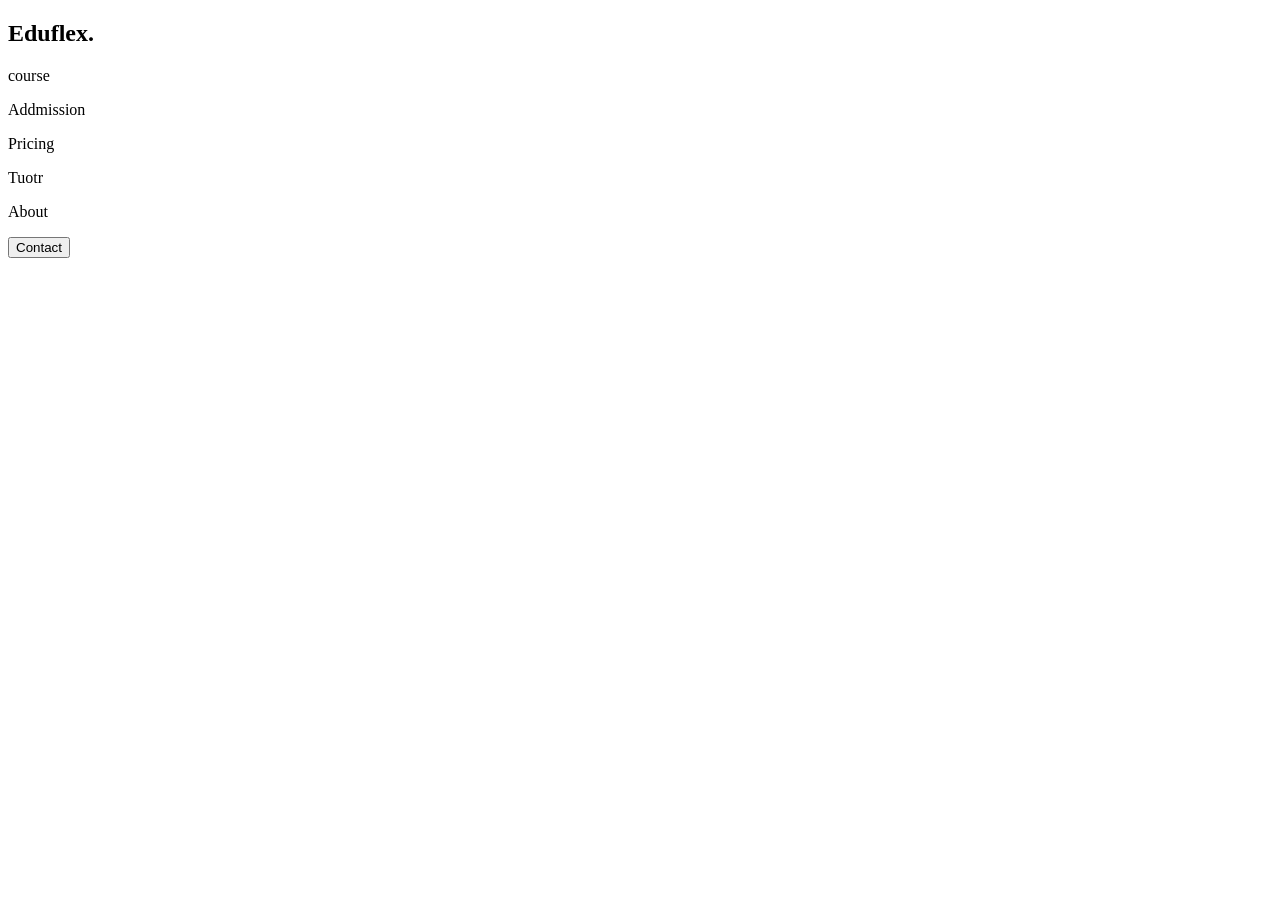
==== Desgin/index.html @ 9f9b1d66 "Desgin" ====
<!DOCTYPE html>
<html lang="en">
<head>
    <meta charset="UTF-8">
    <meta name="viewport" content="width=device-width, initial-scale=1.0">
    <title>Design</title>
    <link rel="stylesheet" href="style.css">
</head>
<body>
    <main>
        <nav>
            <h1>Eduflex.</h1>

            <p>course</p>
            <p>Addmission</p>
            <p>Pricing</p>
            <p>Tuotr</p>
            <p>About</p>

            <button>Contact</button>
        </nav>
    </main>
</body>
</html>
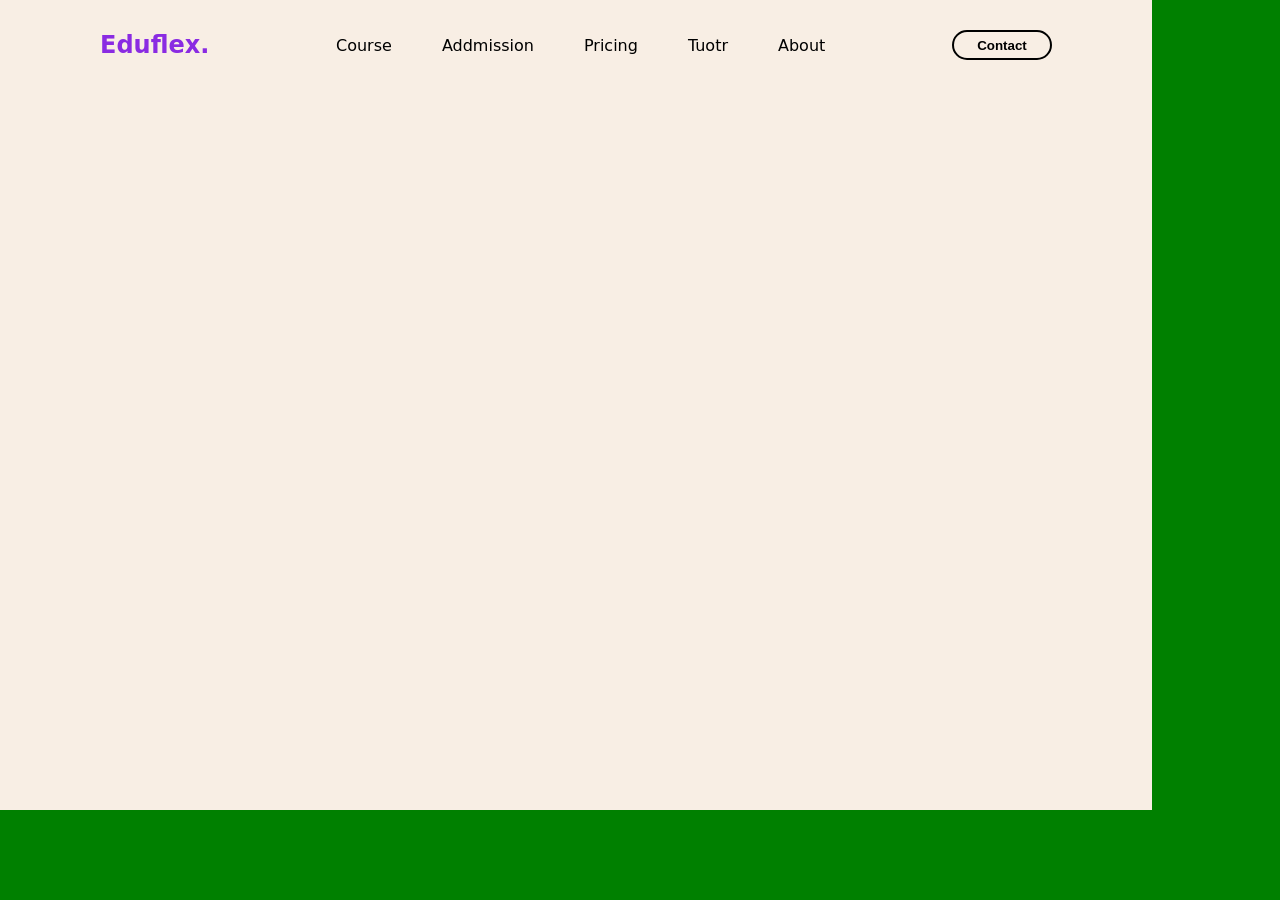
==== commit b903f246: "Nav Bar" ====
--- a/Desgin/index.html
+++ b/Desgin/index.html
@@ -11,11 +11,13 @@
         <nav>
             <h1>Eduflex.</h1>
 
-            <p>course</p>
+           <div class="Links">
+             <p>Course</p>
             <p>Addmission</p>
             <p>Pricing</p>
             <p>Tuotr</p>
             <p>About</p>
+           </div>
 
             <button>Contact</button>
         </nav>
--- a/Desgin/style.css
+++ b/Desgin/style.css
@@ -0,0 +1,43 @@
+* { 
+margin: 0;
+padding: 0;
+box-sizing: border-box;
+}
+html, body {
+height: 100%;
+width: 100%;
+background-color: green;
+font-family: system-ui, -apple-system, BlinkMacSystemFont, 'Segoe UI', Roboto, Oxygen, Ubuntu, Cantarell, 'Open Sans', 'Helvetica Neue', sans-serif;
+}
+main{
+    padding: 30px 100px;
+    height: 90%;
+    width: 90%;
+    background-color: rgb(248, 238, 228);
+
+    
+}
+nav{
+    display: flex;
+    justify-content: space-between;
+    align-items: center;
+}
+nav h1{
+    color: blueviolet;
+}
+nav button{
+    width: 100px;
+    height: 30px;
+    border-radius: 30px;
+    border: 2px solid black;
+    background-color: transparent;
+    font-weight: 550;
+    cursor: pointer;
+}
+.Links{
+    display: flex;
+    gap: 50px;
+}
+.Links p{
+    cursor: pointer;
+}
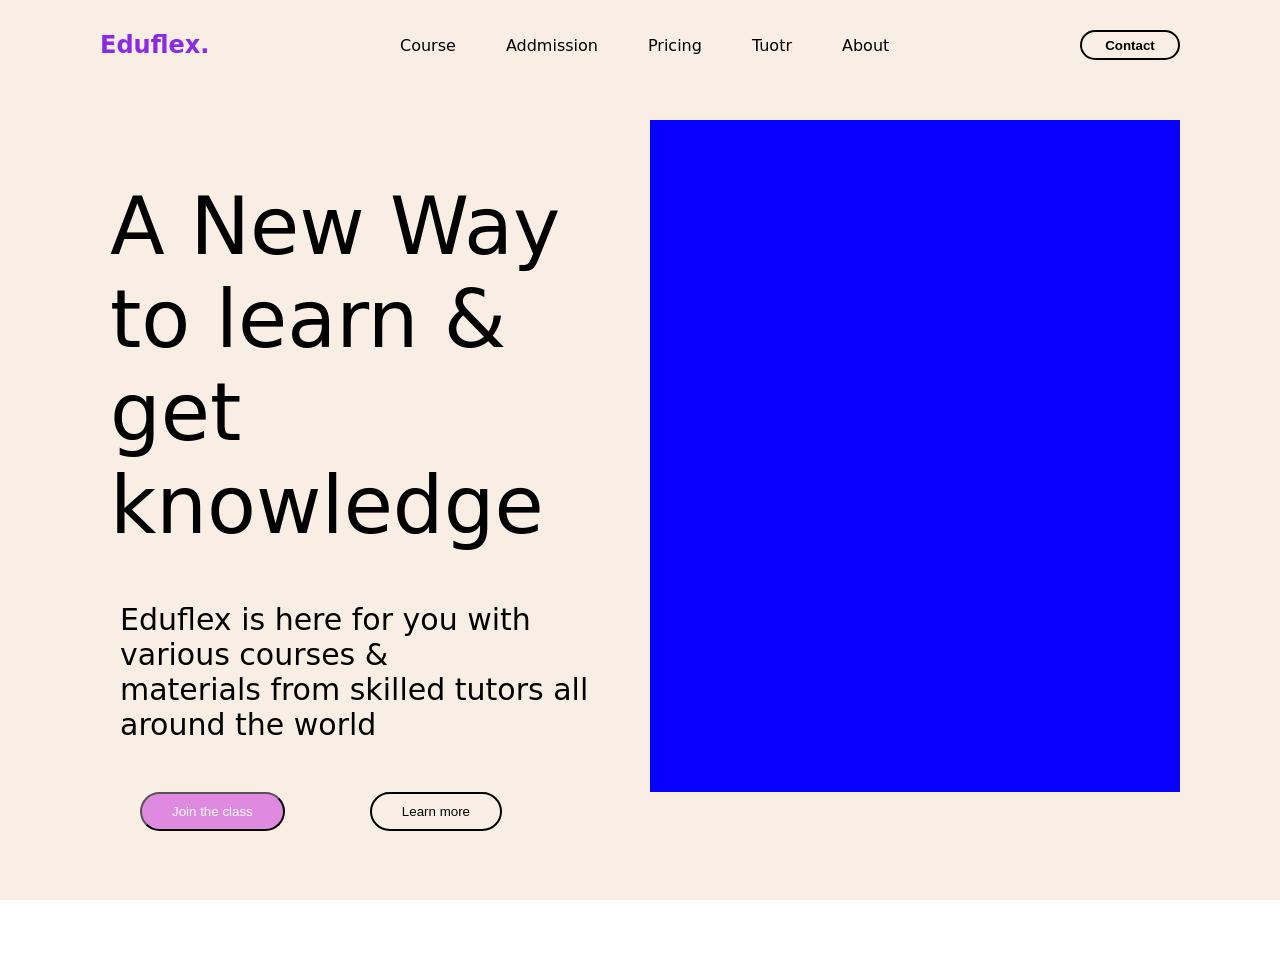
==== commit 8b23dea4: "Completed" ====
--- a/Desgin/index.html
+++ b/Desgin/index.html
@@ -21,6 +21,17 @@
 
             <button>Contact</button>
         </nav>
+
+        <div class="down">
+            <div class="left">
+                <h1> A New Way to learn & get knowledge </h1>
+                <p>Eduflex is here for you with various courses &</p>
+                <p>materials from skilled tutors all around the world</p>
+                <button>Join the class</button>
+                <button id="Learn-More">Learn more </button>
+            </div>
+        <div class="right"></div>
+        </div>
     </main>
 </body>
 </html>
--- a/Desgin/style.css
+++ b/Desgin/style.css
@@ -6,21 +6,22 @@
 html, body {
 height: 100%;
 width: 100%;
-background-color: green;
+
 font-family: system-ui, -apple-system, BlinkMacSystemFont, 'Segoe UI', Roboto, Oxygen, Ubuntu, Cantarell, 'Open Sans', 'Helvetica Neue', sans-serif;
+
 }
 main{
     padding: 30px 100px;
-    height: 90%;
-    width: 90%;
+    height: 100%;
+    width: 100%;
     background-color: rgb(248, 238, 228);
-
     
 }
 nav{
     display: flex;
     justify-content: space-between;
     align-items: center;
+    margin-bottom: 60px;
 }
 nav h1{
     color: blueviolet;
@@ -40,4 +41,44 @@
 }
 .Links p{
     cursor: pointer;
-}+}
+.down{
+    display: flex;
+    height: 100%;
+    width: 100%;
+}
+.left{
+    height: 80%;
+    width: 50%;
+   margin: 10px;
+   
+}
+.left h1{
+   margin-top: 50px;
+font-size: 80px;
+font-weight: 400;
+margin-bottom: 50px;
+}
+.left p{
+    font-size: 30px;
+    margin-left: 10px;
+}
+.left button{
+    margin-top: 50px;
+    margin-left: 30px;
+    padding: 10px 30px ;
+    margin-right: 50px;
+    border-radius:30px;
+    background-color: rgb(224, 137, 224);
+    color: white;
+}
+#Learn-More{
+    background-color: transparent;
+    color: black;
+    border: 2px solid black;
+}
+.right{
+    height: 80%;
+    width: 50%;
+    background-color: rgb(8, 0, 255);
+}
